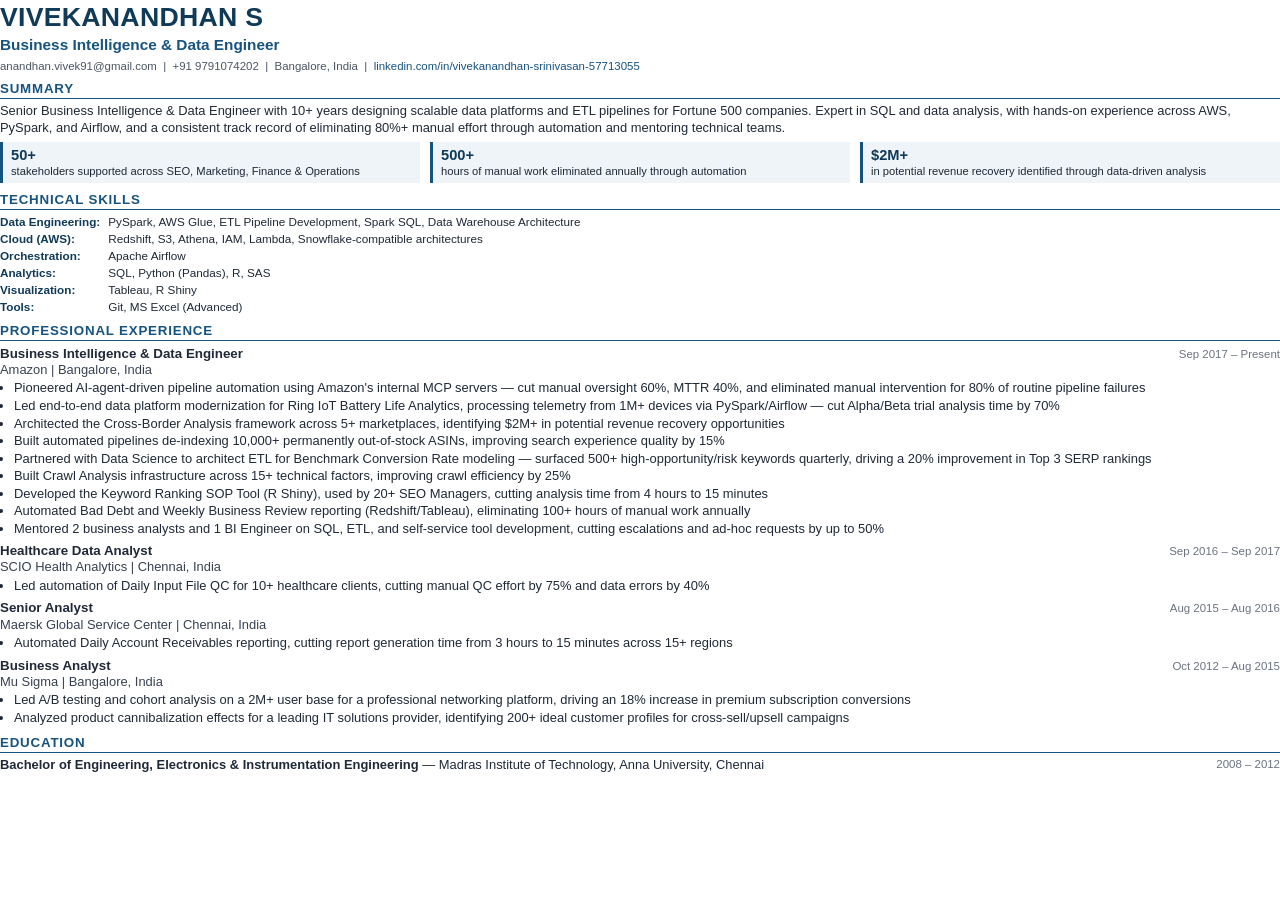
==== resume-source/resume.html @ 7f2810f9 "Initial commit: RAG resume chatbot on AWS Bedrock Knowledge base content, Lambda handler (retrieval " ====
<!DOCTYPE html>
<html lang="en">
<head>
<meta charset="UTF-8" />
<title>Vivekanandhan S — Resume</title>
<style>
  @page { size: A4; margin: 11mm 15mm; }
  * { box-sizing: border-box; }
  body {
    font-family: -apple-system, "Helvetica Neue", Arial, sans-serif;
    color: #1f2937;
    font-size: 9.7pt;
    line-height: 1.28;
    margin: 0;
  }
  .name { font-size: 20pt; font-weight: 700; color: #0f3a58; margin: 0; letter-spacing: 0.01em; }
  .title { font-size: 11.5pt; font-weight: 600; color: #16537e; margin: 1px 0 4px; }
  .contact { font-size: 8.6pt; color: #4b5563; margin: 0 0 7px; }
  .contact a { color: #16537e; text-decoration: none; }

  h2 {
    font-size: 10pt;
    text-transform: uppercase;
    letter-spacing: 0.06em;
    color: #16537e;
    border-bottom: 1.5px solid #16537e;
    padding-bottom: 1px;
    margin: 8px 0 4px;
  }
  h2:first-of-type { margin-top: 5px; }

  .summary { margin: 0 0 3px; }

  .achievements {
    display: flex;
    gap: 10px;
    margin: 5px 0 1px;
  }
  .achievement {
    flex: 1;
    background: #eef4f8;
    border-left: 3px solid #16537e;
    padding: 4px 8px;
    font-size: 8.4pt;
  }
  .achievement b { display: block; color: #0f3a58; font-size: 11pt; margin-bottom: 0; }

  .skills-grid {
    display: grid;
    grid-template-columns: auto 1fr;
    column-gap: 8px;
    row-gap: 2px;
    font-size: 8.8pt;
  }
  .skills-grid .label { font-weight: 700; color: #0f3a58; white-space: nowrap; }

  .role { margin-bottom: 5px; }
  .role-header {
    display: flex;
    justify-content: space-between;
    align-items: baseline;
    margin-bottom: 0;
  }
  .role-title { font-weight: 700; font-size: 10pt; }
  .role-org { font-weight: 500; color: #374151; }
  .role-dates { font-size: 8.6pt; color: #6b7280; white-space: nowrap; }

  ul { margin: 2px 0 0; padding-left: 14px; }
  li { margin-bottom: 1px; }

  .edu-line { display: flex; justify-content: space-between; }
</style>
</head>
<body>

  <p class="name">VIVEKANANDHAN S</p>
  <p class="title">Business Intelligence &amp; Data Engineer</p>
  <p class="contact">
    anandhan.vivek91@gmail.com &nbsp;|&nbsp; +91 9791074202 &nbsp;|&nbsp; Bangalore, India &nbsp;|&nbsp;
    <a href="https://www.linkedin.com/in/vivekanandhan-srinivasan-57713055">linkedin.com/in/vivekanandhan-srinivasan-57713055</a>
  </p>

  <h2>Summary</h2>
  <p class="summary">
    Senior Business Intelligence &amp; Data Engineer with 10+ years designing scalable data
    platforms and ETL pipelines for Fortune 500 companies. Expert in SQL and data analysis, with
    hands-on experience across AWS, PySpark, and Airflow, and a consistent track record of
    eliminating 80%+ manual effort through automation and mentoring technical teams.
  </p>

  <div class="achievements">
    <div class="achievement"><b>50+</b>stakeholders supported across SEO, Marketing, Finance &amp; Operations</div>
    <div class="achievement"><b>500+</b>hours of manual work eliminated annually through automation</div>
    <div class="achievement"><b>$2M+</b>in potential revenue recovery identified through data-driven analysis</div>
  </div>

  <h2>Technical Skills</h2>
  <div class="skills-grid">
    <div class="label">Data Engineering:</div><div>PySpark, AWS Glue, ETL Pipeline Development, Spark SQL, Data Warehouse Architecture</div>
    <div class="label">Cloud (AWS):</div><div>Redshift, S3, Athena, IAM, Lambda, Snowflake-compatible architectures</div>
    <div class="label">Orchestration:</div><div>Apache Airflow</div>
    <div class="label">Analytics:</div><div>SQL, Python (Pandas), R, SAS</div>
    <div class="label">Visualization:</div><div>Tableau, R Shiny</div>
    <div class="label">Tools:</div><div>Git, MS Excel (Advanced)</div>
  </div>

  <h2>Professional Experience</h2>

  <div class="role">
    <div class="role-header">
      <span class="role-title">Business Intelligence &amp; Data Engineer</span>
      <span class="role-dates">Sep 2017 – Present</span>
    </div>
    <div class="role-org">Amazon | Bangalore, India</div>
    <ul>
      <li>Pioneered AI-agent-driven pipeline automation using Amazon's internal MCP servers — cut manual oversight 60%, MTTR 40%, and eliminated manual intervention for 80% of routine pipeline failures</li>
      <li>Led end-to-end data platform modernization for Ring IoT Battery Life Analytics, processing telemetry from 1M+ devices via PySpark/Airflow — cut Alpha/Beta trial analysis time by 70%</li>
      <li>Architected the Cross-Border Analysis framework across 5+ marketplaces, identifying $2M+ in potential revenue recovery opportunities</li>
      <li>Built automated pipelines de-indexing 10,000+ permanently out-of-stock ASINs, improving search experience quality by 15%</li>
      <li>Partnered with Data Science to architect ETL for Benchmark Conversion Rate modeling — surfaced 500+ high-opportunity/risk keywords quarterly, driving a 20% improvement in Top 3 SERP rankings</li>
      <li>Built Crawl Analysis infrastructure across 15+ technical factors, improving crawl efficiency by 25%</li>
      <li>Developed the Keyword Ranking SOP Tool (R Shiny), used by 20+ SEO Managers, cutting analysis time from 4 hours to 15 minutes</li>
      <li>Automated Bad Debt and Weekly Business Review reporting (Redshift/Tableau), eliminating 100+ hours of manual work annually</li>
      <li>Mentored 2 business analysts and 1 BI Engineer on SQL, ETL, and self-service tool development, cutting escalations and ad-hoc requests by up to 50%</li>
    </ul>
  </div>

  <div class="role">
    <div class="role-header">
      <span class="role-title">Healthcare Data Analyst</span>
      <span class="role-dates">Sep 2016 – Sep 2017</span>
    </div>
    <div class="role-org">SCIO Health Analytics | Chennai, India</div>
    <ul>
      <li>Led automation of Daily Input File QC for 10+ healthcare clients, cutting manual QC effort by 75% and data errors by 40%</li>
    </ul>
  </div>

  <div class="role">
    <div class="role-header">
      <span class="role-title">Senior Analyst</span>
      <span class="role-dates">Aug 2015 – Aug 2016</span>
    </div>
    <div class="role-org">Maersk Global Service Center | Chennai, India</div>
    <ul>
      <li>Automated Daily Account Receivables reporting, cutting report generation time from 3 hours to 15 minutes across 15+ regions</li>
    </ul>
  </div>

  <div class="role">
    <div class="role-header">
      <span class="role-title">Business Analyst</span>
      <span class="role-dates">Oct 2012 – Aug 2015</span>
    </div>
    <div class="role-org">Mu Sigma | Bangalore, India</div>
    <ul>
      <li>Led A/B testing and cohort analysis on a 2M+ user base for a professional networking platform, driving an 18% increase in premium subscription conversions</li>
      <li>Analyzed product cannibalization effects for a leading IT solutions provider, identifying 200+ ideal customer profiles for cross-sell/upsell campaigns</li>
    </ul>
  </div>

  <h2>Education</h2>
  <div class="edu-line">
    <span><b>Bachelor of Engineering, Electronics &amp; Instrumentation Engineering</b> — Madras Institute of Technology, Anna University, Chennai</span>
    <span class="role-dates">2008 – 2012</span>
  </div>

</body>
</html>
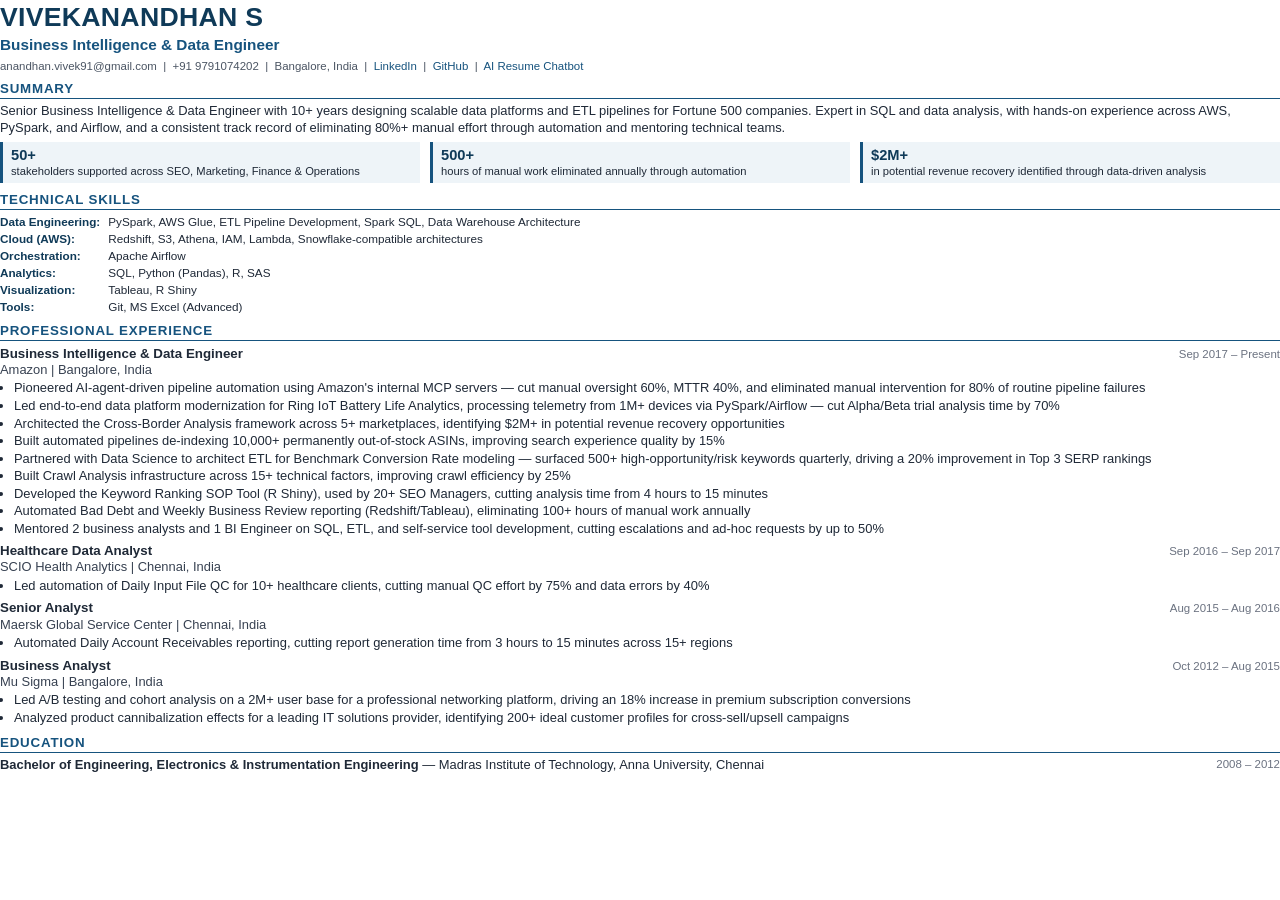
==== commit 3caee231: "Add GitHub and live chatbot links to resume header Co-Authored-By: Claude Sonnet 5 <noreply@anthropi" ====
--- a/resume-source/resume.html
+++ b/resume-source/resume.html
@@ -77,7 +77,9 @@
   <p class="title">Business Intelligence &amp; Data Engineer</p>
   <p class="contact">
     anandhan.vivek91@gmail.com &nbsp;|&nbsp; +91 9791074202 &nbsp;|&nbsp; Bangalore, India &nbsp;|&nbsp;
-    <a href="https://www.linkedin.com/in/vivekanandhan-srinivasan-57713055">linkedin.com/in/vivekanandhan-srinivasan-57713055</a>
+    <a href="https://www.linkedin.com/in/vivekanandhan-srinivasan-57713055">LinkedIn</a> &nbsp;|&nbsp;
+    <a href="https://github.com/vivek28/resume-chatbot">GitHub</a> &nbsp;|&nbsp;
+    <a href="https://d3tfmrfiyp00g2.cloudfront.net/">AI Resume Chatbot</a>
   </p>
 
   <h2>Summary</h2>
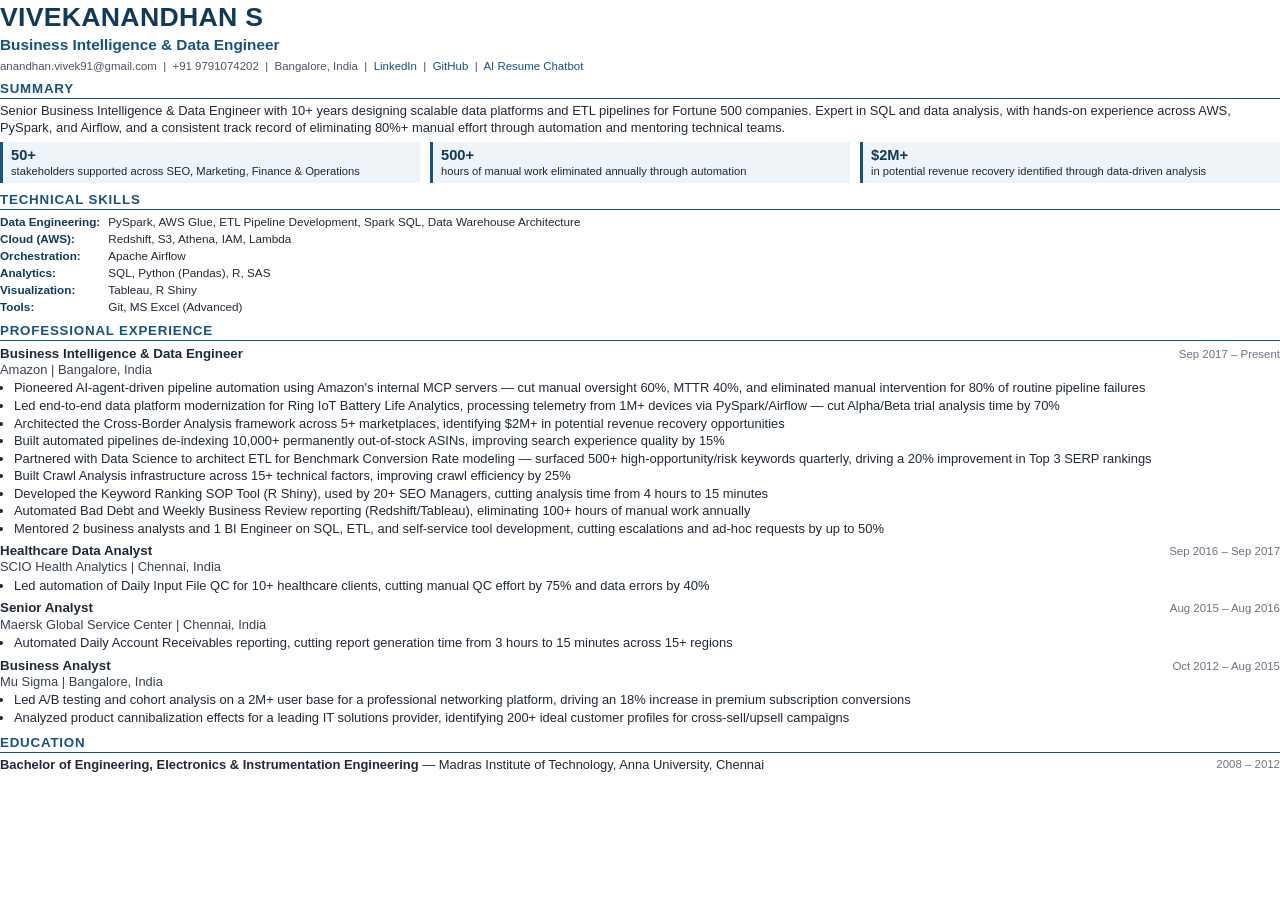
==== commit 6a452d92: "Remove unverified Snowflake claim from resume and KB "Snowflake-compatible architectures" was in the" ====
--- a/resume-source/resume.html
+++ b/resume-source/resume.html
@@ -99,7 +99,7 @@
   <h2>Technical Skills</h2>
   <div class="skills-grid">
     <div class="label">Data Engineering:</div><div>PySpark, AWS Glue, ETL Pipeline Development, Spark SQL, Data Warehouse Architecture</div>
-    <div class="label">Cloud (AWS):</div><div>Redshift, S3, Athena, IAM, Lambda, Snowflake-compatible architectures</div>
+    <div class="label">Cloud (AWS):</div><div>Redshift, S3, Athena, IAM, Lambda</div>
     <div class="label">Orchestration:</div><div>Apache Airflow</div>
     <div class="label">Analytics:</div><div>SQL, Python (Pandas), R, SAS</div>
     <div class="label">Visualization:</div><div>Tableau, R Shiny</div>
